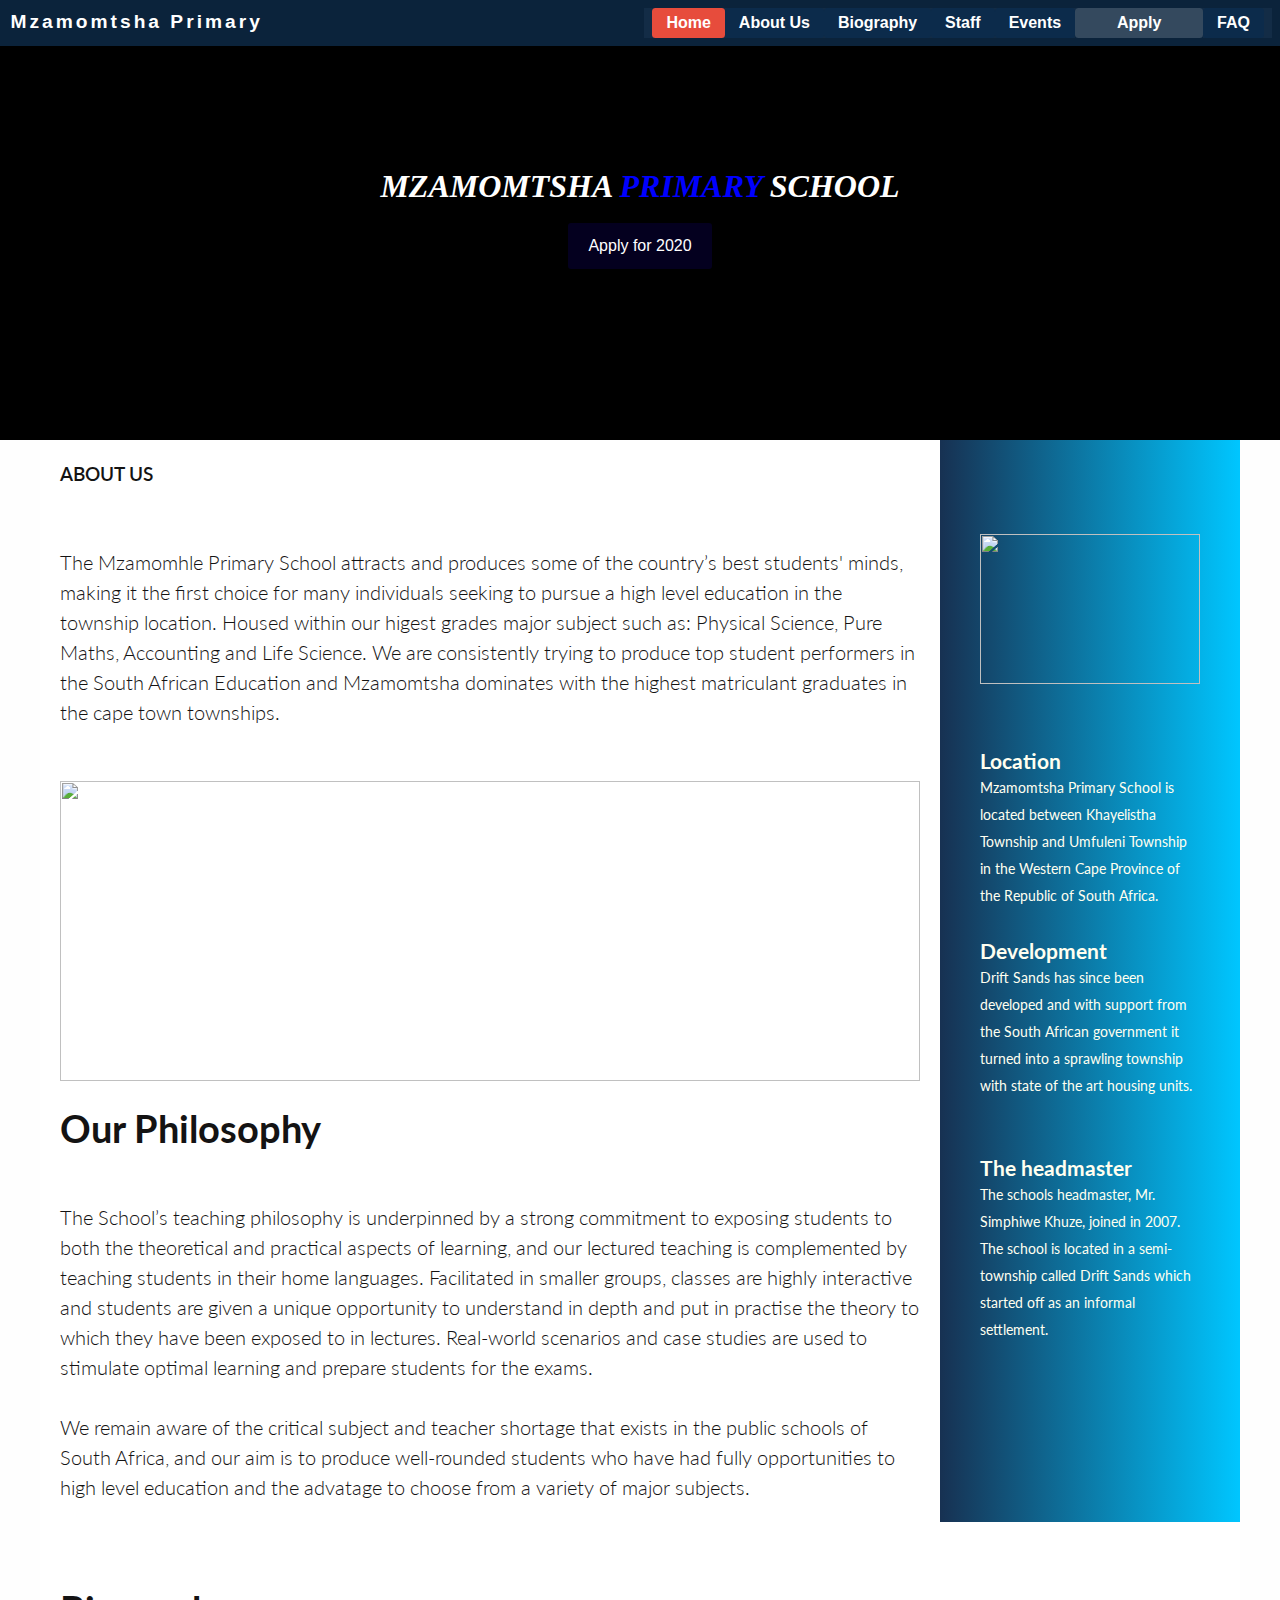
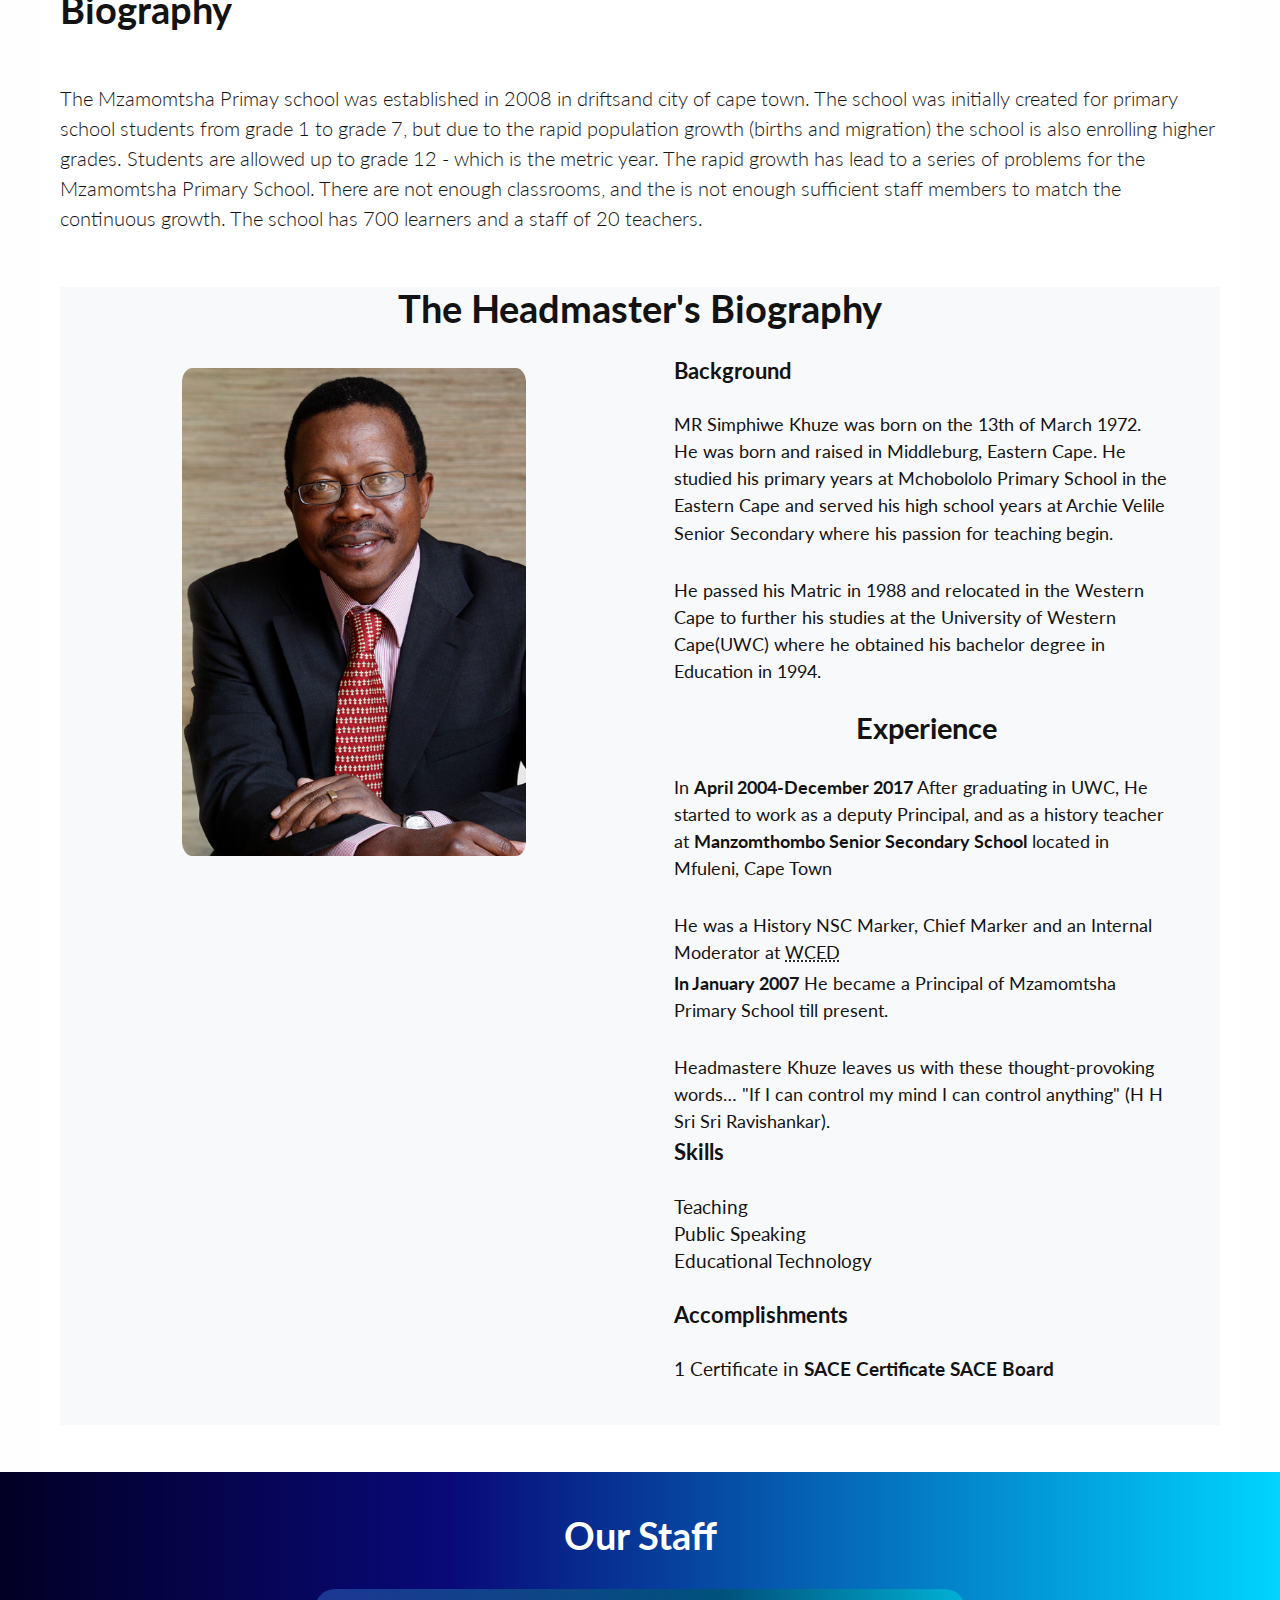
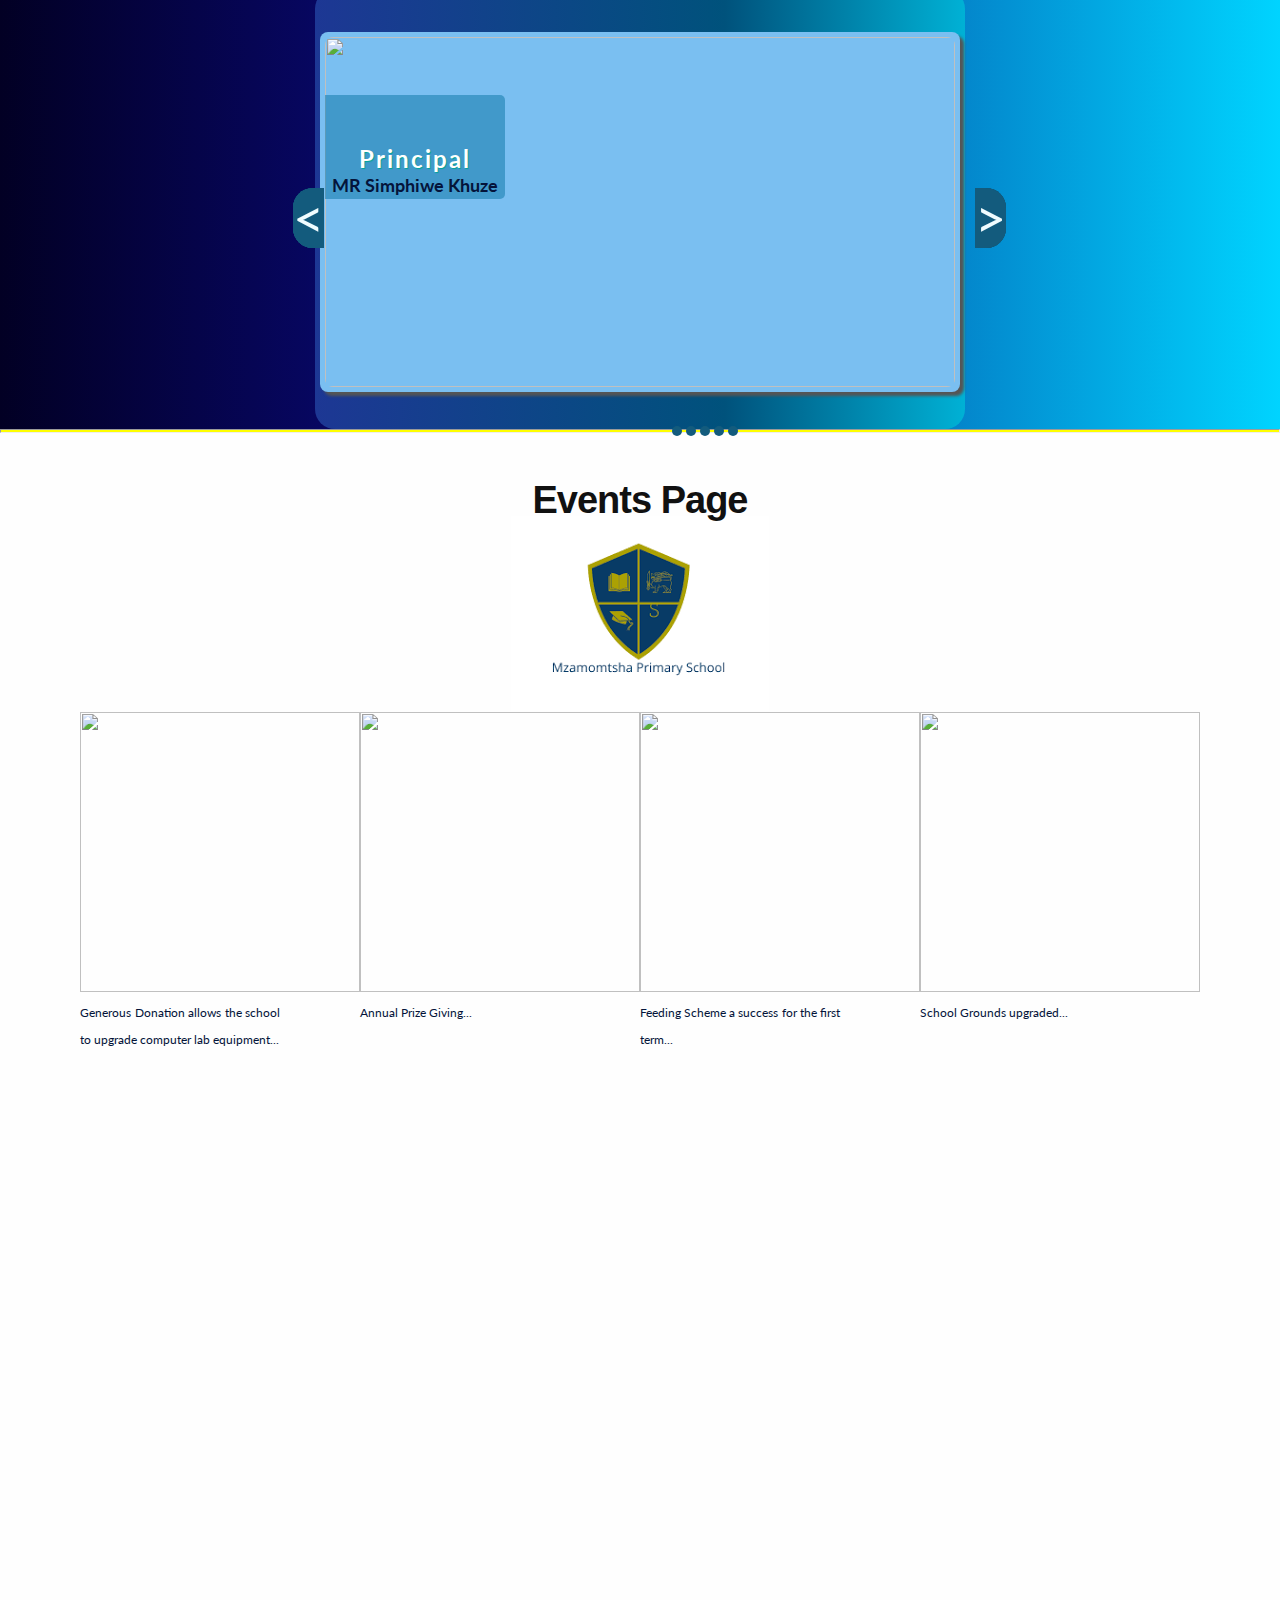
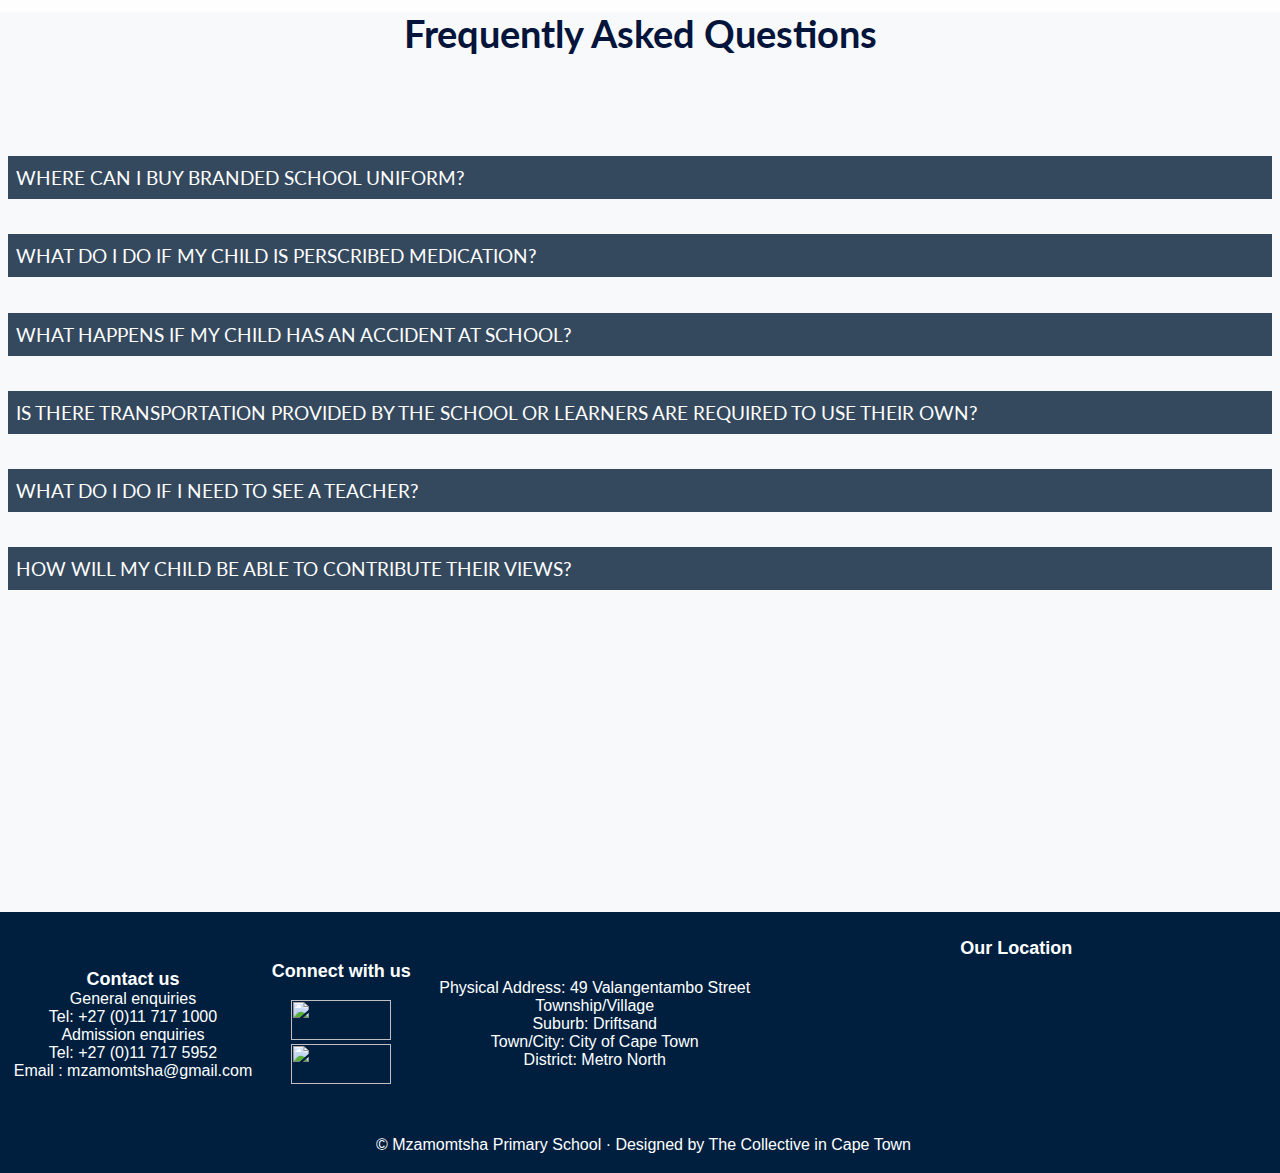
==== mzamomtsha/index.html @ f20117ab "Update.html" ====
<!DOCTYPE html>
<html lang="en">
	<head>
		<meta charset="UTF-8">
		<meta name="viewport" content="width=device-width, initial-scale=1.0, shrink-to-fit=no">
		<link rel="stylesheet" href="content/css/style.css"> 
		<title>Mzamomtsha Primary School</title>
<style>
.q-section{
	padding: 8px;	
}
.q-section .question{
	color: #FFF;
	display: flex;
	flex-direction: column;
	padding: 4px;
	margin-bottom: 4px;
	background-color: #34495e;
}

.q-section .question:not(:last-child){
	margin-bottom: 8px;
}

.q-section .question-text {
	margin: 0;
	padding: 4px;  
}

.q-section .answer{
	color: #001f3f;
	background-color: #f1f1f1;
	padding: 6px;
	display: none;
	border-radius: 3.5px;
}

.q-section .answer p{
	margin: 0;
}

.q-section .answer ul{
	margin: 6px 0;
}


</style>
	</head>
	<body>
		<header class="navbar">
			<div class="menu-toggler">
				<div class="bar"></div>
				<div class="bar"></div>
				<div class="bar"></div>
			</div>
			<a href="#" class="header-brand">Mzamomtsha Primary</a>
			
			<div class="flex-menu">
				<a class="flex-menu-item active" href="#main-banner">Home</a>
				<a class="flex-menu-item" href="#history-section">About Us</a>	
				<a class="flex-menu-item" href="#biography-section">Biography</a>
				<a class="flex-menu-item" href="#staff-section">Staff</a>				
				<a class="flex-menu-item" href="#gallery-section">Events</a>
				<div class="flex-menu-dropdown">
					<a class="dropdown-menu-link" href="#">Apply</a>
					<div class="dropdown-menu">
						<a class="dropdown-menu-item" href="#">Learners</a>
						<a class="dropdown-menu-item" href="#">Vacancies</a>
					</div>
				</div>
				<a class="flex-menu-item" href="#faq">FAQ</a>
			</div>
		</header>
		
		
		<main role="main">
			<div class="main-banner section-marker" id="main-banner">
				<div class="content">
					<div class="wr">
						<h1><font face="verdana" color="white" ><i>MZAMOMTSHA <font color="blue">PRIMARY </font> <font color="white">SCHOOL</font> </i></font></h1>
						<br><a href="#" class="btn">Apply for 2020</a>
					</div>		
				</div>		
			</div>

			<div class="flexContainer flexColumn fullHeight whiteBackground fbody section-marker" id="history-section">
				<div class="flex-container wrapper">
					<!-- Content -->
					<section class="content">
						<strong>ABOUT US</strong>
						<h6 class="lead"> The Mzamomhle Primary School attracts and produces some of the country’s best students' minds, making it the first choice for many individuals seeking to pursue a high level education in the township location.
							Housed within our higest grades major subject such as: Physical Science, Pure Maths, Accounting and Life Science. We are consistently trying to produce top student performers in the South African Education and Mzamomtsha dominates with the highest matriculant graduates in the cape town townships.
						</h6>
						</h6>
						<br>
						<br>
							<img src="content/images/school.jpg" width="100%" height="300">
							<br>
							<br>
							<h1 class="name">Our Philosophy
							<h6 class="lead">
							
								The School’s teaching philosophy is underpinned by a strong commitment to exposing students to both the theoretical and practical aspects of learning, and our lectured teaching is complemented by teaching students in their home languages. Facilitated in smaller groups, classes are highly interactive and students are given a unique opportunity to understand in depth and put in practise the theory to which they have been exposed to in lectures. Real-world scenarios and case studies are used to stimulate optimal learning and prepare students for the exams.
								<br><br>We remain aware of the critical subject and teacher shortage that exists in the public schools of South Africa, and our aim is to produce well-rounded students who have had fully opportunities to high level education and the advatage to choose from a variety of major subjects. 

								</h6>
					
					</section>
						
					<!-- Sidebar -->
					<aside class="sidebar">
						<br>
						   <br>
						   <section class="c-posts">
							<article class="c-posts__item">
								<img src="content/images/download - Copy.png" width="100%" height="150"><br><br><br>
							  <h2>Location</h2>
							  <p>Mzamomtsha Primary School is located between Khayelistha Township and Umfuleni Township in the Western Cape Province of the Republic of South Africa.</p>
							</article>
							<br>
							<article class="c-posts__item">
							  <h2>Development</h2>
							  <p>Drift Sands has since been developed and with support from the South African government it turned into a sprawling township with state of the art housing units.</p>
							</article>
							<br>
							<br>
							<article class="c-posts__item">
								<h2>The headmaster</h2>
								<p>The schools headmaster, Mr. Simphiwe Khuze, joined in 2007. The school is located in a semi-township called Drift Sands which started off as an informal settlement.</p>
							</article>
							 
					</aside>
				</div>
			</div>
			
			<div class="flexContainer flexColumn fullHeight whiteBackground fbody section-marker" id="biography-section">
				<div class="flex-container wrapper">
					<!-- Content -->
					<section class="content">
						<style background-color lightgrey;></style>
						<br>
						<br>
						<h1 class="name">Biography</h1>
						
						<h6 class="lead"> The Mzamomtsha Primay school was established in 2008 in driftsand city of cape town.
							The school was initially created for primary school students from grade 1 to grade 7, but due to the rapid population growth (births and migration) the school is also enrolling higher grades. 
							Students are allowed up to grade 12 - which is the metric year.  
							The rapid growth has lead to a series of problems for the Mzamomtsha Primary School. There are not enough classrooms,
							 and the is not enough sufficient staff members to match the continuous growth. The school has 700 learners and a staff of 20 teachers.</h6>
						</h6>
						<br>
						<br>
						<container11>
							<section class="headmaster-section">
									<h1>The Headmaster's Biography</h1>				
								<div class="img-container">
									<img src="content/images/headmaster.png">
								</div>
								<div class="content-container">
									<h3>Background</h3>
									<br>
									<p>MR Simphiwe Khuze was born on the 13th of March 1972. <br>He was born and raised in Middleburg, Eastern Cape. He studied his primary years at Mchobololo Primary School in the Eastern Cape and served his high school years at Archie Velile Senior Secondary where his passion for teaching begin.</p>	<br>				
									<p>He passed his Matric in 1988 and relocated in the Western Cape to further his studies at the University of Western Cape(UWC) where he obtained his bachelor degree in Education in 1994.</p>				
									<br>
									<h2>Experience</h2>
									<br>
									<p>In <b>April 2004-December 2017</b> After graduating in UWC, He started to work as a deputy Principal, and as a history teacher at <b>Manzomthombo Senior Secondary School</b> located in Mfuleni, Cape Town</p></li>
									
									<br>	
									<p>He was a History NSC Marker,  Chief  Marker and an Internal Moderator at <abbr title="Western Cape Education Department">WCED</abbr></p>
									<p><b>In January 2007</b> He became a Principal of Mzamomtsha Primary School till present.</p>
								<br>
									<p>Headmastere Khuze leaves us with these thought-provoking words… "If I can control my mind I can control anything" (H H Sri Sri Ravishankar).</p>
									<h3>Skills</h3>
									<ul>
										<br>
										<li>Teaching</li>	
										<li>Public Speaking</li>
										<li>Educational Technology</li>
									</ul>
									<br>
									<h3>Accomplishments</h3>
									<br>
									<ul>
										<li>1 Certificate in <b>SACE Certificate SACE Board</b></li>					
									</ul>					
								</div>
							</section>
							</container11>
	<br>
	</div>
					</section>
					<div class="gradient">
				
						<div class="staff-section flex-container fbody section-marker" id="staff-section"  >
									
						<h1 class="name">Our Staff</h1>
										
						<div id="container">
						  
						  <div id="main">
							<div id="frame">
							  <input type="radio" checked="checked" name="slideshow" id="slider01" />
							  <input type="radio" checked="checked" name="slideshow" id="slider02" />
							  <input type="radio" checked="checked" name="slideshow" id="slider03" />
							  <input type="radio" checked="checked" name="slideshow" id="slider04" />
							  <input type="radio" checked="checked" name="slideshow" id="slider05" />
							  <input type="radio" checked="checked" name="slideshow" id="slider06" />
							  
								<div id="larrow">
								<label for="slider01" class="l1"><</label>
								<label for="slider02" class="l2"><</label>
								<label for="slider03" class="l3"><</label>
								<label for="slider04" class="l4"><</label>
								<label for="slider05" class="l5"><</label>
								</div>
								<div id="rarrow">
								<label for="slider01" class="l6">></label>
								<label for="slider02" class="l7">></label>
								<label for="slider03" class="l8">></label>
								<label for="slider04" class="l9">></label>
								<label for="slider05" class="l10">></label>
								</div>
							  <div id="inner">
								<ul>
								
								  <li class="animation01">
									<img src="content/images/pri.jpg" width="630" height="350"/>
									<div class="tooltip">
									<h1> Principal</h1>
									  <h3>MR Simphiwe Khuze</h3>
									</div>
								  </li>
								  
								  <li class="animation02">
									<img src="content/images/deputy1.jpg" width="630" height="350"/>
									<div class="tooltip">
									  <h1>Deputy Principal</h1>
									  <h3>MRS Thandiwe Lamani</h3>
									</div>
								  </li>
								  
								  <li class="animation03">
									<img src="content/images/hod.jpg" width="630" height="350"/>
									<div class="tooltip">
									  <h1>Head Of Department ( HOD )</h1>
									  <h3>MR Justice Mthimkhulu</h3>
									</div>
								  </li>
								  
								  <li class="animation04">
									<img src="content/images/staff.jpg" width="630" height="350"/>
									<div class="tooltip">
									  <h1>TEACHERS</h1>
									  <p><i> <a href="teacher.html" class="next round">View More</a></i></b></p>
									</div>
								  </li>
								  
								  <li class="animation05">
									<img src="content/images/reception.webp" width="630" height="350"/>
									<div class="tooltip">
									  <h1>Receptionist</h1>
									  <h3> Ms Thando Mandlendoda</h3>
									</div>
								  </li>
								  
								  
								</ul>
							  </div>    
							  
							  <div id="lbutton">
							  <label for="slider01" class="lb1"></label>
							  <label for="slider02" class="lb2"></label>
							  <label for="slider03" class="lb3"></label>
							  <label for="slider04" class="lb4"></label>
							  <label for="slider05" class="lb5"></label>
							  <label for="slider06" class="label6"></label>
							  </div>
							  
							</div>  
						  </div>
						</div>
						</div>
						</div>
									<hr>
			<br>
			<br>
			<div class="gallery-container section-marker" id="gallery-section">
				<h1 id="shadow-text"> Events Page</h1>
				<div id="logo-id"></div>
				<div class="gallery">
                    <figure class="event-image">
					   <img src="content/images/school1.jpg">
                        <figcaption>Generous Donation allows the school to upgrade computer lab equipment...</figcaption>
                    </figure>
                    
                    <figure class="event-image">
					   <img  src="content/images/school.jpg">
                        <figcaption>Annual Prize Giving...</figcaption>
                     </figure>
                    
                    <figure class="event-image">
					   <img src="content/images/grounds.jpg">  
                        <figcaption>Feeding Scheme a success for the first term...</figcaption>
                    </figure>
                    
                    <figure class="event-image">
					   <img src="content/images/grounds2.jpg">
                        <figcaption>School Grounds upgraded...</figcaption>
                    </figure>
                        
					 
				</div>
			</div>
				
		<div class="q-section section-marker" id="faq">
			<h1>Frequently Asked Questions</h1>
			<br>
			<br>
			<br>
			<br>
			<div class="question">
				<p class="question-text">WHERE CAN I BUY BRANDED SCHOOL UNIFORM?</p>
				<div class="answer">
					<p>You can buy school uniform from the school. Please visit the school for information on uniform and prices.</p>
				</div>
			</div>
			<br>
			
			
			<div class="question">
				<p class="question-text">WHAT DO I DO IF MY CHILD IS PERSCRIBED MEDICATION?</p>
				<div class="answer">
					<p>If your child is perscribed medication and needs to have it at school,you must complete a form at the school office.</p>
					<p>All medication held on school premises is kept locked and secure.</p>
				</div>
			</div>
			<br>
			<div class="question">
				<p class="question-text">WHAT HAPPENS IF MY CHILD HAS AN ACCIDENT AT SCHOOL?</p>
				<div class="answer">
					<p>All Teaching Assistants are first aid trained and can offer reassurance and first aid to pupils who are injured.</p>
					<p>If injury is significant we would inform parents and appropriate first aid would be given and of course any serious injuries occurance would resort to immediate medical service  involvement.</p>
				</div>
			</div>
			<br>
				<div class="question">
					<p class="question-text">IS THERE TRANSPORTATION PROVIDED BY THE SCHOOL OR LEARNERS ARE REQUIRED TO USE THEIR OWN?</p>
					<div class="answer">
						<p>Sorry,the school does not provide  transportation as yet but we are working towards buying a bus or taxis for learners in far distances.</p>
					</div>
				</div>
			<br>
				<div class="question">
					<p class="question-text">WHAT DO I DO IF I NEED TO SEE A TEACHER?</p>
					<div class="answer">
						<p>Staff can be contacted via phone calls,e-mails or smses. Credentials will be provided according to your child's classes.</p>
						<p>An appointment can be made via  the school office.</p>
					</div>
				</div>
			<br>
				<div class="question">
					<p class="question-text">HOW WILL MY CHILD BE ABLE TO CONTRIBUTE THEIR VIEWS?</p>
					<div class="answer">
						<p>We have a number of ways that children's views can be heard and listened to, including:</p>
						<ul>
							<li>School Counsil</li>
							<li>Pupil Voice Interview</li>
							<li>Class Counsil Meeting etc.</li>
						</ul>
						<p>Conform to the school for more information.</p>
					</div>
				</div>
			</section>
		</main>
		<footer class="footer">
			<div class="footer-item">
				<h3 class="footer-item-heading">Contact us</h3>
							General enquiries<br>
							Tel: +27 (0)11 717 1000<br>
							Admission enquiries<br>
							Tel: +27 (0)11 717 5952<br>
							Email : mzamomtsha@gmail.com</br>			
			</div>
			<div class="footer-item">
				<h3 class="footer-item-heading">Connect with us</h3>
				<br>
				<a class="footer-link" href="https://www.facebook.com/pages/Mzamomtsha-Primary-School/172620986728780">
					<img border="0" src="content/images/145802.svg " width="100" height="40">
				</a>
		
				<a class="footer-link" href="https://twitter.com/Twitter">
					<img border="0" src="content/images/145812.svg " width="100" height="40">
				</a>
			</div>
			<h3 class="footer-item-heading"></h3>
							Physical Address: 49 Valangentambo Street<br>
							Township/Village<br>
							Suburb: Driftsand<br>
							Town/City: City of Cape Town<br>
							District: Metro North</br>
			<div class="footer-item">
				<br>
				<h3 class="footer-item-heading">Our Location</h3>
				<iframe src="https://www.google.com/maps/embed?pb=!1m18!1m12!1m3!1d3307.57901566261!2d18.6490213153675!3d-34.00334553348609!2m3!1f0!2f0!3f0!3m2!1i1024!2i768!4f13.1!3m3!1m2!1s0x1dcc4f10cee25b65%3A0x67a6a93df747dbac!2sMzamomtsha%20Primary!5e0!3m2!1sen!2sza!4v1589250242365!5m2!1sen!2sza" 
				width="500" height="170" frameborder="0" style="border:0;" allowfullscreen="" aria-hidden="false" tabindex="0"></iframe>
						
			</div>
			<div class="footer-item">
				<p>&copy; Mzamomtsha Primary School &middot; Designed by The Collective in Cape Town</p>
			</div>
		</footer>
		<script type="text/javascript" src="content/js/main.js"></script>

<script>
var coll = document.getElementsByClassName("question-text");
var i;

for (i = 0; i < coll.length; i++) {
  coll[i].addEventListener("click", function() {
    //this.classList.toggle("active");
    var answer = this.nextElementSibling;
    if (answer.style.display === "block") {
      answer.style.display = "none";
    } else {
      answer.style.display = "block";
    }
  });
}
</script>
	</body>
</html>
---- mzamomtsha/content/css/style.css ----
@import url('https://fonts.googleapis.com/css?family=Lato:300,400,700');
html{ font-size: 16px; }
*,:after,:before{
    -webkit-box-sizing: border-box;
    -moz-box-sizing: border-box;
    box-sizing: border-box;
}

body{
	font-family: sans-serif;
	margin: 0;
}

a{
	text-decoration: none;
	color: #FFF;
}

a:hover{
	text-decoration: underline;
}

header.navbar{
	position: fixed;
	top: 0;
	left: 0;
	width: 100%;
	display: flex;
	flex-direction: column;
	align-items: center;
	padding: 8px 0;
	background-color: #0b233b;
	z-index: 99;
}

header.navbar > *:not(:last-child){
	margin-bottom: 8px;
}

main{
	margin-top: 90px;
}

.menu-toggler{
	display: flex;
	flex-direction: column;
	justify-content: space-around;
	width: 32px;
	height: 32px;
	cursor: pointer;
}

.menu-toggler > .bar{
	width: 100%;
	height: 5px;
	background-color: #001f3f;
}
.menu-toggler-close > .bar{
	display: none;
}

.menu-toggler-close:before,
.menu-toggler-close:after{
	content: "";
	position: absolute;
	width: 32px;
	height: 5px;
	background-color: #001f3f;	
}

.menu-toggler-close:before{
	transform: rotate(45deg);
}
.menu-toggler-close:after{
	transform: rotate(-45deg);	
}

.header-brand{
	font-weight: 700;
	font-size: 1.2rem;
	letter-spacing: 3px;
	padding: 2.5px;
	display: inline-block;	
}

.flex-menu{
	padding: 0 8px;
	position: relative;
	display: none;
	flex-direction: column;
	align-items: center;
	background-color: #132c46;
	width: 100%;
}

.flex-menu.shown{
	display: flex;
}

.flex-menu.hidden{
	display: none;
}

.flex-menu > *:not(:last-child){
	margin-bottom: 4px;
}

.flex-menu-item{
	width: 100%;
	text-align: center;
	padding: 6px 14px;
	font-weight: 700;
	text-wrap: wrap;
	word-break: break-word;
	background-color: #0c2b4b;
	border-radius: 3.5px;
}

.flex-menu-dropdown{
	width: 100%;
	border-radius: 3.5px;
	background-color: #09243f;
}

.dropdown-menu-link{
	width: 100%;
	text-align: center;
	text-wrap: wrap;
	word-break: break-word;
	padding: 6px 14px;
	display: block;
	font-weight: 700;
	border-radius: 3.5px;
	background-color: #34495e;
	
}

.dropdown-menu{
	width: 100%;
	display: none;
	padding: 4px;
	flex-direction: column;
	background-color: #001f3f;
	border-radius: 0 0 3.5px 3.5px;
	z-index: 100;
}

.dropdown-menu-item{
	width: 100%;
	text-align: center;
	text-wrap: wrap;
	word-break: break-word;
	padding: 6px 14px;
	border-radius: 3.5px;
}

.flex-menu-item.active{
	background-color: #e74c3c;
}

.dropdown-menu-link.active{
	background-color: #e74c3c;
}

.dropdown-menu-item.active{
	background-color: #e74c3c;
}

.dropdown-menu-link-active{
	background-color: #001f3f;
}

.dropdown-menu-item-active .dropdown-menu-link{
	background-color: #001f3f;
}
/*Vuiswa*/

.main-banner{
	position: relative;
	width: full;
	height: 400px;
	background-image: url(../images/hall-600x380.jpg);
	background-repeat: no-repeat;
	background-size: 100% auto;
	background-position: center center;
	background-color: black;
	overflow: hidden;
    
	
	
	
}

.main-banner:after{
	content: "";
	display: block;
	padding-bottom: 60%;
}

.main-banner .content{
	position: absolute;
	width: 100%;
	height: 100%;
}

.main-banner .content > .wr{
	position: relative;
	width: 100%;
	height: 100%;
	display: flex;
	flex-direction: column;
	align-items: center;
	text-align: center;
}

.main-banner .btn {
	background:#04001f ;
	border: 0;
	border-radius: 3px;
	color: #ffffff;
	font-size: inherit;
	font-weight: 500;
	padding: 14px 20px;
	position: relative;
	transition: transform 0.1s ease-in;
}

.main-banner .btn:hover {
	transform: translateY(-5px);
}

@media only screen and (min-width: 768px){
	header.navbar{
		position: fixed;
		z-index: 99;
		flex-direction: row;
		align-items: start;
		justify-content: space-between;
		padding: 8px;
	}
	
	header.navbar > *:not(:last-child){
		margin-bottom: 0;
	}
	
	main{
		margin-top: 40px;
	}
	
	.menu-toggler{
		display: none;
	}
	
	.flex-menu{
		display: flex !important;
		flex-direction: row;
		width: auto;
	}
	
	.flex-menu a:hover{
		background-color: #e74c3c;
	}
	
	.flex-menu > *:not(:last-child){
		margin-bottom: 0;
	}
	
	.flex-menu-item{
		width: auto;
	}
	
	.flex-menu-dropdown{
		width: 128px;
		border-radius: 3.5px 3.5px 0 0;
	}
	.dropdown-menu-link{
		width: 100%;
	}
	.dropdown-menu{
		width: 128px;
		position: absolute;
	}
	.dropdown-menu-item{
		width: 100%;
		display: inline-block;
	}
	
	.main-banner .content > .wr{
		padding-top: 128px;
		align-items: center;
	}	
	
}

/* Zama */
.wrapper{
	margin:auto;
	max-width:75rem;
}
aside,
section{
	display:block;
	margin:0;
	padding:1.25rem;
	border:0px solid #000;
	color:rgb(20, 19, 19);
}

main{ background:white }

@media screen and (min-width:640px){
	.flex-container{display:flex}
}
.flexContainer .content{
	flex:1;
	background:white;
}
.sidebar{
	flex:0 1 300px;
	background:-webkit-linear-gradient(left, #173152, #00c6ff);
}
.footer,.sidebar{border:0px solid #000}
.footer{background:white}



.fbody {
	margin: 0;
	line-height: 1.428em;
	font-family: lato, ubuntu,-apple-system,BlinkMacSystemFont,Segoe UI,Roboto,Oxygen,Ubuntu,Cantarell,Open Sans,Helvetica Neue,sans-serif;
	text-rendering : optimizeLegibility;
	-webkit-font-smoothing : antialiased;
	font-size: 19px;
	background-color: #FEFEFE;
	color: #04143A;

}



/* *********************************
 *    Generic FlexBox Styling      *
 **********************************/
.flexContainer {
    display: flex;
}
.flexItem {
    flex: 1;
}
.flexStart {
    justify-content: flex-start;
}
.flexCenter {
    justify-content: center;
}
.flexEnd {
    justify-content: flex-end;
}
.flexWrap {
    flex-wrap: wrap;
}
.itemCenter {
    align-items: center;
}
.flexColumn {
    flex-direction: column;
}
.flexSpaceBetween {
    justify-content: space-between;
}
.flexSpaceAround {
    justify-content: space-around;
}


/* *********************************
 *    Navigation                   *
 **********************************/
.nav {
    list-style: none;
  background-color: #009bff;
  background: -webkit-linear-gradient(left, #00c6ff,#173152);
  position: fixed;
  top: -20;
  width: 90%;
  font-family: -apple-system, BlinkMacSystemFont, 'Segoe UI', Roboto, Oxygen, Ubuntu, Cantarell, 'Open Sans', 'Helvetica Neue', sans-serif;
}
.nav a {
    
    float: left;
    font-size: 16px;
    color: white;
    text-align: center;
    padding: 14px 16px;
    text-decoration: none;
}

/* *********************************
 *    Responsive Website           *
 **********************************/
 .main{
    order: 2;
    padding: 20px;
    border-left: 1px solid #777777;
    border-right: 1px solid #777777;
}
.email {
    display: block;
    font-size: 24px;
    font-weight: 300;
    color: #81899C;
    margin-top: 10px;
}
.sidebarLeft{
    order: 1;
}
.sidebarRight{
    order: 3;
}
strong {
    font-weight: 600;
}
.lead {
    margin-top: 15px;
    font-size: 20px;
    line-height: 28px;
}
.lead {
    font-size: 20px;
    font-weight: 300;
    margin-top: 60px;
    line-height: 30px;
}
footer{
    
    color:#ffffff;
    background: -webkit-linear-gradient(left, #00c6ff, #071c36);
    text-align: center;
     height:50;
     font-family: -apple-system, BlinkMacSystemFont, 'Segoe UI', Roboto, Oxygen, Ubuntu, Cantarell, 'Open Sans', 'Helvetica Neue', sans-serif;

  }
 article{
     color: ivory;
     font-size: 14px;
 }

.gallery-container{
    position: relative;
}

.gallery-container .gallery { 
    min-height: 100vh;
    display: flex;
    flex-wrap: wrap;
    align-items: flex-start;
    justify-content:center;

    

}



    
.gallery-container img{
	width:280px;
	height:280px;
}
    
.gallery-container h1{
	color: #111; font-family: 'Helvetica Neue', sans-serif; font-weight: bold; letter-spacing: -1px; text-align: center;
}
    
.gallery-container #logo-id{
	height:198px;
	width:fill;
	background-image: url([data-uri]);
	background-repeat:no-repeat;
	background-position: center;
}

.event-image{
     transition: all .2s ease-in-out; }


.event-image:hover{
    transform: scale(1.1);}
    
figcaption{
    text-align:justify;
    font-size:12px ;
    width: 200px;
    font-family: lato, ubuntu,-apple-system,BlinkMacSystemFont,Segoe UI,Roboto,Oxygen,Ubuntu,Cantarell,Open Sans,Helvetica Neue,sans-serif;
    
    
}

.q-section{
	display: flex;
	flex-direction: column;
	align-items: center;
	padding: 8px;
	background-color: #f8f9fa;
	min-height: 100vh;
}

.q-section .question{
	color: #FFF;
	display: flex;
	flex-direction: column;
	width: 100%;
	padding: 4px;
	margin-bottom: 4px;
	background-color: #34495e;
}

.q-section .question:not(:last-child){
	margin-bottom: 8px;
}

.q-section .question-text {
	margin: 0;
	padding: 4px;  
	cursor: pointer;
}

.q-section .answer{
	color: #001f3f;
	background-color: #f1f1f1;
	padding: 6px;
	display: none;
	border-radius: 3.5px;
}

.q-section .answer p{
	margin: 0;
}

.q-section .answer ul{
	margin: 6px 0;
}


/* 
 * Footer
 */

.footer{
	position: relative;
	width: 100%;
	display: flex;
	flex-direction: column;
	align-items: center;
	background-color: #001f3f;
	padding: 4px;
	text-align: center;
	padding-bottom: 16px;
}
/*
 * Common css
 */
 @import url('https://fonts.googleapis.com/css?family=Lato:300,400,700');
 html{ font-size: 16px; }
 *,:after,:before{
	 -webkit-box-sizing: border-box;
	 -moz-box-sizing: border-box;
	 box-sizing: border-box;
 }
 
 .container11{
	 font-family: sans-serif;
	 margin: 0;
 }
 
 a{
	 text-decoration: none;
	 color: #FFF;
 }
 
 a:hover{
	 text-decoration: underline;
 }
 
 /*
  * Common css END
  */
  
 /*
  * Headmaster css
  */
 
 .headmaster-section{
	 display: flex;
	 flex-direction: column;
	 align-items: center;
	 padding: 8px;
	 background-color: #f8f9fa;
 }
 
 .headmaster-section > h1{}
 .headmaster-section > .img-container{
	 width: 100%;
	 display: flex;
	 flex-direction: column;
	 align-items: center;
 }
 .headmaster-section > .img-container > img{
	 width: 100%;
	 max-width: 35%;
	 border-radius: 3%;
 }
 .headmaster-section > .content-container{
	 display: flex;
	 flex-direction: column;
	 padding: 3%;
	 
 }
 .headmaster-section > .content-container > h2{
	 text-align: center;
	 margin-bottom: 4px;
 }
 .headmaster-section > .content-container > p{
	 font-size: 18px;
 }
 .headmaster-section > .content-container > ul{
	 list-style: none;
	 margin: 0;
	 padding: 0;
 }
 .headmaster-section > .content-container > ul > li{}
 
 @media screen and (min-width:640px){
	 .headmaster-section{
		 display: flex;
		 flex-direction: row;
		 flex-wrap: wrap;
		 align-items: flex-start;
		 padding: 8px;
	 }
 
	 .headmaster-section > h1{
		 flex: 0 0 100%;
		 text-align: center;
	 }
	 .headmaster-section > .img-container{
		 width: 50%;
		 display: flex;
		 flex-direction: row;
		 justify-content: center;
		 margin-top: 45px;
	 }
	 .headmaster-section > .img-container > img{
		 width: 100%;
		 max-width: 60%;
		 border-radius: 3%;
	 }
	 .headmaster-section > .content-container{
		 width: 50%;
		 display: flex;
		 flex-direction: column;
		 padding: 3%;
		 
	 }
	 .headmaster-section > .content-container > h2{
		 text-align: center;
		 margin-bottom: 4px;
	 }
	 .headmaster-section > .content-container > p{
		 font-size: 18px;
		 margin-bottom: 3px;
	 }
	 .headmaster-section > .content-container > ul{
		 list-style: none;
		 margin: 0;
		 padding: 0;
	 }
	 .headmaster-section > .content-container > ul > li{}	
 }
 
.footer .footer-item{
	display: flex;
	flex-direction: column;
	margin-top: 3.5px;
}

.footer .footer-item-heading{
	margin: 0;
	font-size: 18px;
	font-weight: 700;
}


.footer .footer-link{
	color: #ccc;
}

.footer .footer-link:hover{
	color: #fff !important;
}

.footer .footer-item p{
	text-align: center;
}

@media screen and (min-width:640px){
	/* 
	 * Footer for tablets and desktops
	 */

	.footer{
		position: relative;
		width: 100%;
		display: flex;
		flex-direction: row;
		flex-wrap: wrap;
		justify-content: space-around;
		align-items: center;
		padding: 4px;
		text-align: center;
		padding-bottom: 16px;
	}

	.footer .footer-item{
		display: flex;
		flex-direction: column;
		margin-top: 3.5px;
		margin: 3.5px 
	}

	.footer .footer-item-heading{
		margin: 0;
		font-size: 18px;
		font-weight: 700;
	}


	.footer .footer-link{
		color: #ccc;
	}

	.footer .footer-link:hover{
		color: #fff !important;
	}

	.footer .footer-item p{
		text-align: center;
	}
	
	.footer .footer-item:last-child{
		flex: 0 0 100%;
	}
}
.school-name{
	 
	text-align: center;
	padding: 70px 0;
	position: relative;
	top:250px;
}

.staff-section{
   background: linear-gradient(90deg, rgba(2,0,36,1) 0%, rgba(9,9,121,1) 35%, rgba(0,212,255,1) 100%);

}

*
 { margin:0px;
 padding:0px;
 }
 
 .staff-section ol,
 .staff-section ul,
 .staff-section li
 { list-style:none; 
 display:inline;
 }
 

 

 
 #frame
 {  -webkit-transform:rotate(0deg);
 width:640px;
 height:360px; 
 padding:5px;
 margin:0 auto; 
 background:rgba(122,191,241,1);
 border-radius:8px; 
 box-shadow:4px 4px 3px #555; 
 z-index:5;
 }
 
 #inner
 { width:760px; 
 height:360px; 
 overflow:hidden;
 }
 
 #inner ul{ 
 position:relative;
 }
 
 #inner li
 { position:absolute; 
 left:0px;  
 opacity:0;
 }
 
 #inner img  { 
 border-radius:8px;
 }
 
 .tooltip{
	 width:180px; 
 padding:15px inherit;
 background:rgba(26,128,176,0.6); 
 border-top-right-radius:5px; 
 border-bottom-right-radius:5px;
 text-align:center;
 position:absolute; 
 margin-top:-300px; 
 }
 
 .tooltip h1
 { font-size:1.6em; 
 color:#fff; 
 letter-spacing:2px;
 text-shadow:1px 1px 1px #00a497;
 }

 #inner li.animation01,
 #slider01:checked ~ #inner li.animation01,
 #slider02:checked ~ #inner li.animation02,
 #slider03:checked ~ #inner li.animation03,
 #slider04:checked ~ #inner li.animation04,
 #slider05:checked ~ #inner li.animation05

 { -webkit-animation:img01 20s linear infinite;}
 
 #inner li.animation02,
 #slider05:checked ~ #inner li.animation01,
 #slider01:checked ~ #inner li.animation02,
 #slider02:checked ~ #inner li.animation03,
 #slider03:checked ~ #inner li.animation04,
 #slider04:checked ~ #inner li.animation05

 { -webkit-animation:img02 20s linear infinite; }
 
 #inner li.animation03,
 #slider04:checked ~ #inner li.animation01,
 #slider05:checked ~ #inner li.animation02,
 #slider01:checked ~ #inner li.animation03,
 #slider02:checked ~ #inner li.animation04,
 #slider03:checked ~ #inner li.animation05
 { -webkit-animation:img03 20s linear infinite; }
 
 #inner li.animation04,
 #slider03:checked ~ #inner li.animation01,
 #slider04:checked ~ #inner li.animation02,
 #slider05:checked ~ #inner li.animation03,
 #slider01:checked ~ #inner li.animation04,
 #slider02:checked ~ #inner li.animation05
 { -webkit-animation:img04 20s linear infinite;}
 
 #inner li.animation05,
 #slider02:checked ~ #inner li.animation01,
 #slider03:checked ~ #inner li.animation02,
 #slider04:checked ~ #inner li.animation03,
 #slider05:checked ~ #inner li.animation04,
 #slider01:checked ~ #inner li.animation05
 { -webkit-animation:img05 20s linear infinite;}
  
 @-webkit-keyframes img01  {
   0% { left:0px; }
   18% { left:0px; opacity:1; z-index:0; }
   20% { left:760px; opacity:0; z-index:0;}
   21% { left:-760px; opacity:0; z-index:-1;}
   96% { left:-760px; opacity:0; z-index:0;}
   98% { left:-760px; opacity:0; }
   100% { left:0px; opacity:1; }
   }
  
 @-webkit-keyframes img02 {
   0% { left:-760px; opacity:0; }
   18% { left:-760px; opacity:0; z-index:0; }
   20% { left:0px; opacity:1; z-index:0; }
   38% { left:0px; opacity:1; z-index:0;}
   40% { left:760px; opacity:0; z-index:0;}
   41% { left:-760px; opacity:0; z-index:-1; }
   100% { left:0px; opacity:0; z-index:0;}
   }
   
 @-webkit-keyframes img03  {
   0% { left:-760px; opacity:0; z-index:0 }
   38% { left:-760px; opacity:0; z-index:0}
   40% { left:0px; opacity:1; z-index:0;}
   58% { left:0px; opacity:1; }
   60% { left:760px; opacity:0; z-index:0;}
   61% { left:-760px; opacity:0; z-index:-1; }
   100% { left:0px; opacity:0; }
   }
   
 @-webkit-keyframes img04  {
   0% { left:-760px; opacity:0; z-index:0}
   58% {  left:-760px; opacity:0; z-index:0;}
   60% { left:0px; opacity:1; z-index:0}
   78% {  left:0px; opacity:1; z-index:0;}
   80% { left:760px; opacity:0; z-index:0;}
   81% { left:-760px; opacity:0; z-index:-1; }
   100% {  left:-760px; opacity:0; }
   }
   
 @-webkit-keyframes img05  {
   0% { left:-760px; }
   78% { left:-760px; opacity:0; z-index:0; }
   80% { left:0px; opacity:1; z-index:0}
   98% { left:0; opacity:1; z-index:0;}
   100% { left:760px; opacity:0; }
   }
   

 input
 { position:absolute;
 opacity:0;
 } 

 
 #lbutton
  { width:760px;
  height:20px; 
  text-align:center; 
  margin-top:20px;
  }
  
 #lbutton label
  { width:10px; 
  height:10px; 
  display:inline-table; 
  border-radius:5px; 
  background:rgb(19,91,125);
  }
 
 #lbutton label.label6
  { display:none; }
 
 #lbutton label.lb1,
 #slider01:checked ~ #lbutton label:nth-child(1),
 #slider02:checked ~ #lbutton label:nth-child(2),
 #slider03:checked ~ #lbutton label:nth-child(3),
 #slider04:checked ~ #lbutton label:nth-child(4),
 #slider05:checked ~ #lbutton label:nth-child(5)
 { -webkit-animation:label01 20s linear infinite; }
   
 #lbutton label.lb2,
 #slider05:checked ~ #lbutton label:nth-child(1),
 #slider01:checked ~ #lbutton label:nth-child(2),
 #slider02:checked ~ #lbutton label:nth-child(3),
 #slider03:checked ~ #lbutton label:nth-child(4),
 #slider04:checked ~ #lbutton label:nth-child(5)
 { -webkit-animation:label02 20s linear infinite; }
   
 #lbutton label.lb3,
 #slider04:checked ~ #lbutton label:nth-child(1),
 #slider05:checked ~ #lbutton label:nth-child(2),
 #slider01:checked ~ #lbutton label:nth-child(3),
 #slider02:checked ~ #lbutton label:nth-child(4),
 #slider03:checked ~ #lbutton label:nth-child(5)
 { -webkit-animation:label03 20s linear infinite; }
   
 #lbutton label.lb4,
 #slider03:checked ~ #lbutton label:nth-child(1),
 #slider04:checked ~ #lbutton label:nth-child(2),
 #slider05:checked ~ #lbutton label:nth-child(3),
 #slider01:checked ~ #lbutton label:nth-child(4),
 #slider02:checked ~ #lbutton label:nth-child(5)
 { -webkit-animation:label04 20s linear infinite; }
   
 #lbutton label.lb5,
 #slider02:checked ~ #lbutton label:nth-child(1),
 #slider03:checked ~ #lbutton label:nth-child(2),
 #slider04:checked ~ #lbutton label:nth-child(3),
 #slider05:checked ~ #lbutton label:nth-child(4),
 #slider01:checked ~ #lbutton label:nth-child(5)
 { -webkit-animation:label05 20s linear infinite; }
   
 @-webkit-keyframes label01 {
	0% { background:#fff; }
	20% { background:#fff; }
	21% { background:rgb(19,91,125);}
	100% { background:rgb(19,91,125);}
	}
	
 @-webkit-keyframes label02 {
	0% { background:rgb(19,91,125);}
	20% { background:rgb(19,91,125);}
	21% { background:#fff; }
	40% { background:#fff; }
	41% { background:rgb(19,91,125);}
	100% { background:rgb(19,91,125);}
	}
 @-webkit-keyframes label03 {
	0% { background:rgb(19,91,125);}
	40% { background:rgb(19,91,125);}
	41% { background:#fff; }
	60% { background:#fff; }
	61% { background:rgb(19,91,125);}
	100% { background:rgb(19,91,125);}
	}
 @-webkit-keyframes label04 {
	0% { background:rgb(19,91,125);}
	60% { background:rgb(19,91,125);}
	61% { background:#fff; }
	80% { background:#fff; }
	81% { background:rgb(19,91,125);}
	100% { background:rgb(19,91,125);}
	}
 @-webkit-keyframes label05 {
	0% { background:rgb(19,91,125);}
	80% { background:rgb(19,91,125);}
	81% { background:#fff; }
	100%{ background:#FFFFFE; }
	}
	
   
   
 #slider01:checked ~ #inner li.animation01,
 #slider02:checked ~ #inner li.animation02,
 #slider03:checked ~ #inner li.animation03,
 #slider04:checked ~ #inner li.animation04,
 #slider05:checked ~ #inner li.animation05,
 #slider06:checked ~ #inner li.animation01
 { opacity:1; z-index:1; left:0px;}


 #larrow label:hover,
 #rarrow label:hover
 { z-index:15;}
  


 #slider01:active ~ #inner li,
 #slider01:active ~ #larrow label,
 #slider01:active ~ #rarrow label,
 #slider01:active ~ #lbutton label,
 #slider02:active ~ #inner li,
 #slider02:active ~ #larrow label,
 #slider02:active ~ #rarrow label,
 #slider02:active ~ #lbutton label,
 #slider03:active ~ #inner li,
 #slider03:active ~ #larrow label,
 #slider03:active ~ #rarrow label,
 #slider03:active ~ #lbutton label,
 #slider04:active ~ #inner li,
 #slider04:active ~ #larrow label,
 #slider04:active ~ #rarrow label,
 #slider04:active ~ #lbutton label,
 #slider05:active ~ #inner li,
 #slider05:active ~ #larrow label,
 #slider05:active ~ #rarrow label,
 #slider05:active ~ #lbutton label
{ -webkit-animation-name:none; } 

   
 #slider01:active ~ #inner li,
 #slider02:active ~ #inner li,
 #slider03:active ~ #inner li,
 #slider04:active ~ #inner li,
 #slider05:active ~ #inner li
 { opacity:0;}
 #slider01:active ~ #inner li:nth-child(1),
 #slider02:active ~ #inner li:nth-child(2),
 #slider03:active ~ #inner li:nth-child(3),
 #slider04:active ~ #inner li:nth-child(4),
 #slider05:active ~ #inner li:nth-child(5)
 { left:0px; z-index:100; opacity:1;}
  
 
 
 #larrow label
 { position:absolute; 
 height:60px;
 z-index:5; 
 line-height:60px; 
 color:#f0fcff; 
 margin-top:151px; 
 margin-left:-32px;
 font-size:3.6em;
 background:rgb(19,91,125);
 border-top-left-radius:20px;
 border-bottom-left-radius:20px;
 }
 
 #rarrow label
 { position:absolute; 
 height:60px;
 line-height:60px; 
 z-index:5; 
 color:#f0fcff;
 margin-top:151px;
 margin-left:650px;
 font-size:3.6em; 
 background:rgb(19,91,125);
 border-top-right-radius:20px; 
 border-bottom-right-radius:20px;
 }
 
 label.l1,
 #slider01:checked ~ #larrow .l1,
 #slider02:checked ~ #larrow .l2,
 #slider03:checked ~ #larrow .l3,
 #slider04:checked ~ #larrow .l4,
 #slider05:checked ~ #larrow .l5
 { -webkit-animation:larrow01 20s linear infinite;}
	
 label.l2,
 #slider01:checked ~ #larrow .l2,
 #slider02:checked ~ #larrow .l3,
 #slider03:checked ~ #larrow .l4,
 #slider04:checked ~ #larrow .l5,
 #slider05:checked ~ #larrow .l1
 { -webkit-animation:larrow02 20s linear infinite;}
	
 label.l3,
 #slider01:checked ~ #larrow .l3,
 #slider02:checked ~ #larrow .l4,
 #slider03:checked ~ #larrow .l5,
 #slider04:checked ~ #larrow .l1,
 #slider05:checked ~ #larrow .l2
 { -webkit-animation:larrow03 20s linear infinite;}
	
 label.l4,
 #slider01:checked ~ #larrow .l4,
 #slider02:checked ~ #larrow .l5,
 #slider03:checked ~ #larrow .l1,
 #slider04:checked ~ #larrow .l2,
 #slider05:checked ~ #larrow .l3
 { -webkit-animation:larrow04 20s linear infinite;}
	
 label.l5,
 #slider01:checked ~ #larrow .l5,
 #slider02:checked ~ #larrow .l1,
 #slider03:checked ~ #larrow .l2,
 #slider04:checked ~ #larrow .l3,
 #slider05:checked ~ #larrow .l4
 { -webkit-animation:larrow05 20s linear infinite;}
	
 label.l6,
 #slider01:checked ~ #rarrow .l6,
 #slider02:checked ~ #rarrow .l7,
 #slider03:checked ~ #rarrow .l8,
 #slider04:checked ~ #rarrow .l9,
 #slider05:checked ~ #rarrow .l10
 { -webkit-animation:rarrow01 20s linear infinite;}
	
 label.l7,
 #slider01:checked ~ #rarrow .l7,
 #slider02:checked ~ #rarrow .l8,
 #slider03:checked ~ #rarrow .l9,
 #slider04:checked ~ #rarrow .l10,
 #slider05:checked ~ #rarrow .l6
 { -webkit-animation:rarrow02 20s linear infinite;}
	
 label.l8,
 #slider01:checked ~ #rarrow .l8,
 #slider02:checked ~ #rarrow .l9,
 #slider03:checked ~ #rarrow .l10,
 #slider04:checked ~ #rarrow .l6,
 #slider05:checked ~ #rarrow .l7
 { -webkit-animation:rarrow03 20s linear infinite;}
	
 label.l9,
 #slider01:checked ~ #rarrow .l9,
 #slider02:checked ~ #rarrow .l10,
 #slider03:checked ~ #rarrow .l6,
 #slider04:checked ~ #rarrow .l7,
 #slider05:checked ~ #rarrow .l8
  { -webkit-animation:rarrow04 20s linear infinite;}
	
 label.l10,
 #slider01:checked ~ #rarrow .l10,
 #slider02:checked ~ #rarrow .l6,
 #slider03:checked ~ #rarrow .l7,
 #slider04:checked ~ #rarrow .l8,
 #slider05:checked ~ #rarrow .l9
 { -webkit-animation:rarrow05 20s linear infinite;}
   
 @-webkit-keyframes larrow05 {
	0% { z-index:1; opacity:1;}
	20% { z-index:1; opacity:1; }
	21% { z-index:0; opacity:0;}
	100% { z-index:0; opacity:0;}
	}
	
 @-webkit-keyframes larrow01 {
	0% { z-index:0; opacity:0; }
	20% { z-index:0; opacity:1; }
	21% { z-index:1; opacity:1; }
	40% { z-index:1; opacity:1; }
	41% {z-index:0; opacity:0;}
	100% {z-index:0; opacity:0;}
	}
 @-webkit-keyframes larrow02 {
	0% { z-index:0; opacity:0;}
	40% {z-index:0; opacity:1;}
	41% {z-index:1; opacity:1; }
	60% { z-index:1; opacity:1; }
	61% { z-index:0; opacity:0;}
	100% { z-index:0; opacity:0; }
	}
 @-webkit-keyframes larrow03 {
	0% { z-index:0; opacity:0; }
	60% { z-index:0; opacity:1;}
	61% {z-index:1; opacity:1;  }
	80% { z-index:1; opacity:1; }
	81% {z-index:0; opacity:0;}
	100% {z-index:0; opacity:0; }
	}
 @-webkit-keyframes larrow04 {
	0% { z-index:0; opacity:0; }
	80% { z-index:0; opacity:1; }
	81% { z-index:1; opacity:1; }
	100% { z-index:1; opacity:1; }
	}
		
 @-webkit-keyframes rarrow02 {
	0% { z-index:1; opacity:1;}
	20% { z-index:1; opacity:1; }
	21% { z-index:0; opacity:0;}
	100% { z-index:0; opacity:0;}
	}
	
 @-webkit-keyframes rarrow03 {
	0% { z-index:0; opacity:0; }
	20% { z-index:0; opacity:1; }
	21% { z-index:1; opacity:1; }
	40% { z-index:1; opacity:1; }
	41% {z-index:0; opacity:0;}
	100% {z-index:0; opacity:0;}
	}
 @-webkit-keyframes rarrow04 {
	0% { z-index:0; opacity:0;}
	40% {z-index:0; opacity:1;}
	41% {z-index:1; opacity:1; }
	60% { z-index:1; opacity:1; }
	61% { z-index:0; opacity:0;}
	100% { z-index:0; opacity:0; }
	}
 @-webkit-keyframes rarrow05 {
	0% { z-index:0; opacity:0; }
	60% { z-index:0; opacity:1;}
	61% {z-index:1; opacity:1;  }
	80% { z-index:1; opacity:1; }
	81% {z-index:0; opacity:0;}
	100% {z-index:0; opacity:0; }
	}
 @-webkit-keyframes rarrow01 {
	0% { z-index:0; opacity:0; }
	80% { z-index:0; opacity:1; }
	81% { z-index:1; opacity:1; }
	100% { z-index:1; opacity:1; }
	}

hr {
   width:100%; 
height:4px;
background: yellow;
}

.hover:hover {
transform: scale(1.5);
}
.staff-section p{
 color:white;
 margin-left: 0px;
}
.staff-section h1{
 margin-top: 50px;
 display: block;
 width: 100%;
 text-align: center;
 color: white;
}



.flex-container {
 display: flex;
 flex-wrap: wrap;
 height: auto;
 width: 100%;
 row-gap: 10px;
 justify-content:center;
}

.staff-section.flex-container > div {
 background: rgb(13,0,36);
 border-radius:20px;
 background: linear-gradient(90deg, rgba(13,0,36,1) 0%, rgba(134,9,158,1) 0%, rgba(29,55,148,1) 0%, rgba(0,82,124,1) 63%, rgba(0,177,213,1) 100%);
 height: 440px;
 flex-wrap: wrap;
 align-content: center;
 width: auto;
 margin-left: 40px;
 margin-right: 40px;
 margin-top: 30px;
 font-size: 15px;
 padding-left: 5px;
 padding-top: 5px;
 padding-right: 5px;
 border-radius:20px;
}

.next {
 background: linear-gradient(0deg, rgba(0,43,66,1) 0%, rgba(0,14,74,1) 40%, rgba(63,27,181,1) 90%);
 color: white;
}

.round {
 border-radius: 5%;
}

.previous {
 background: linear-gradient(0deg, rgba(0,43,66,1) 0%, rgba(0,14,74,1) 40%, rgba(63,27,181,1) 90%);
 color: black;
 text-align: left;
 padding-left: 760px;
}

.teachers_section {
   
background:linear-gradient(90deg, rgba(13,0,36,1) 0%, rgba(134,9,158,1) 0%, rgba(29,55,148,1) 0%, rgba(0,82,124,1) 63%, rgba(0,177,213,1) 100%);
}

.teachers_section p{
 color:white;
 margin-left: 0px;
}
.teachers_section h1{
 margin-top: 50px;
 display: block;
 width: 100%;
 text-align: center;
 color: white;

}



.teachers_section.flex-container > div {
 background: rgb(13,0,36);
 border: 5px solid;
 border-image: radial-gradient(rgb(0,143,104), rgb(250,224,66)) 1;
 border-radius:20px;
 background: linear-gradient(90deg, rgba(13,0,36,1) 0%, rgba(134,9,158,1) 0%, rgba(29,55,148,1) 0%, rgba(0,82,124,1) 63%, rgba(0,177,213,1) 100%);
 height: auto;
 flex-wrap: wrap;
 align-content: center;
 width: auto;
 margin-left: 40px;
 margin-right: 40px;
 margin-top: 30px;
 font-size: 15px;
 padding-left: 5px;
 padding-top: 5px;
 padding-right: 5px;
 border-radius:20px;
}
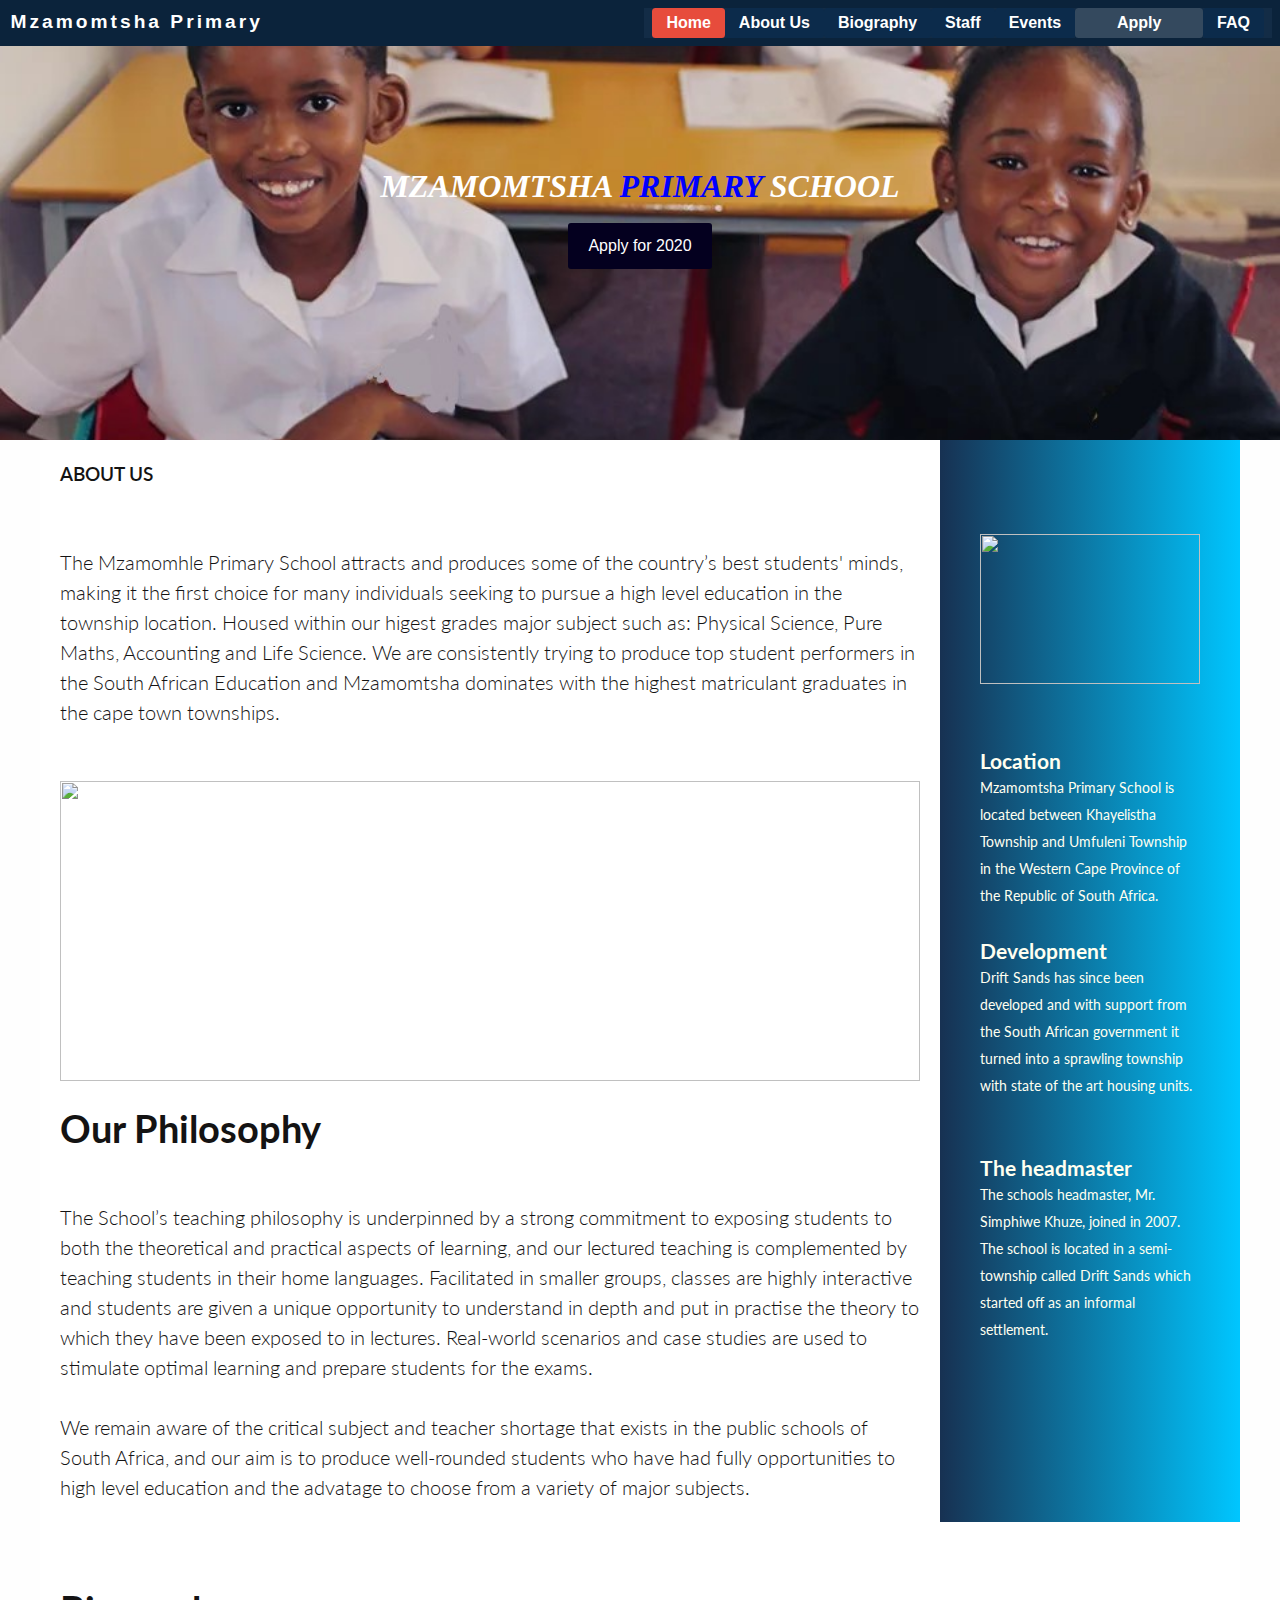
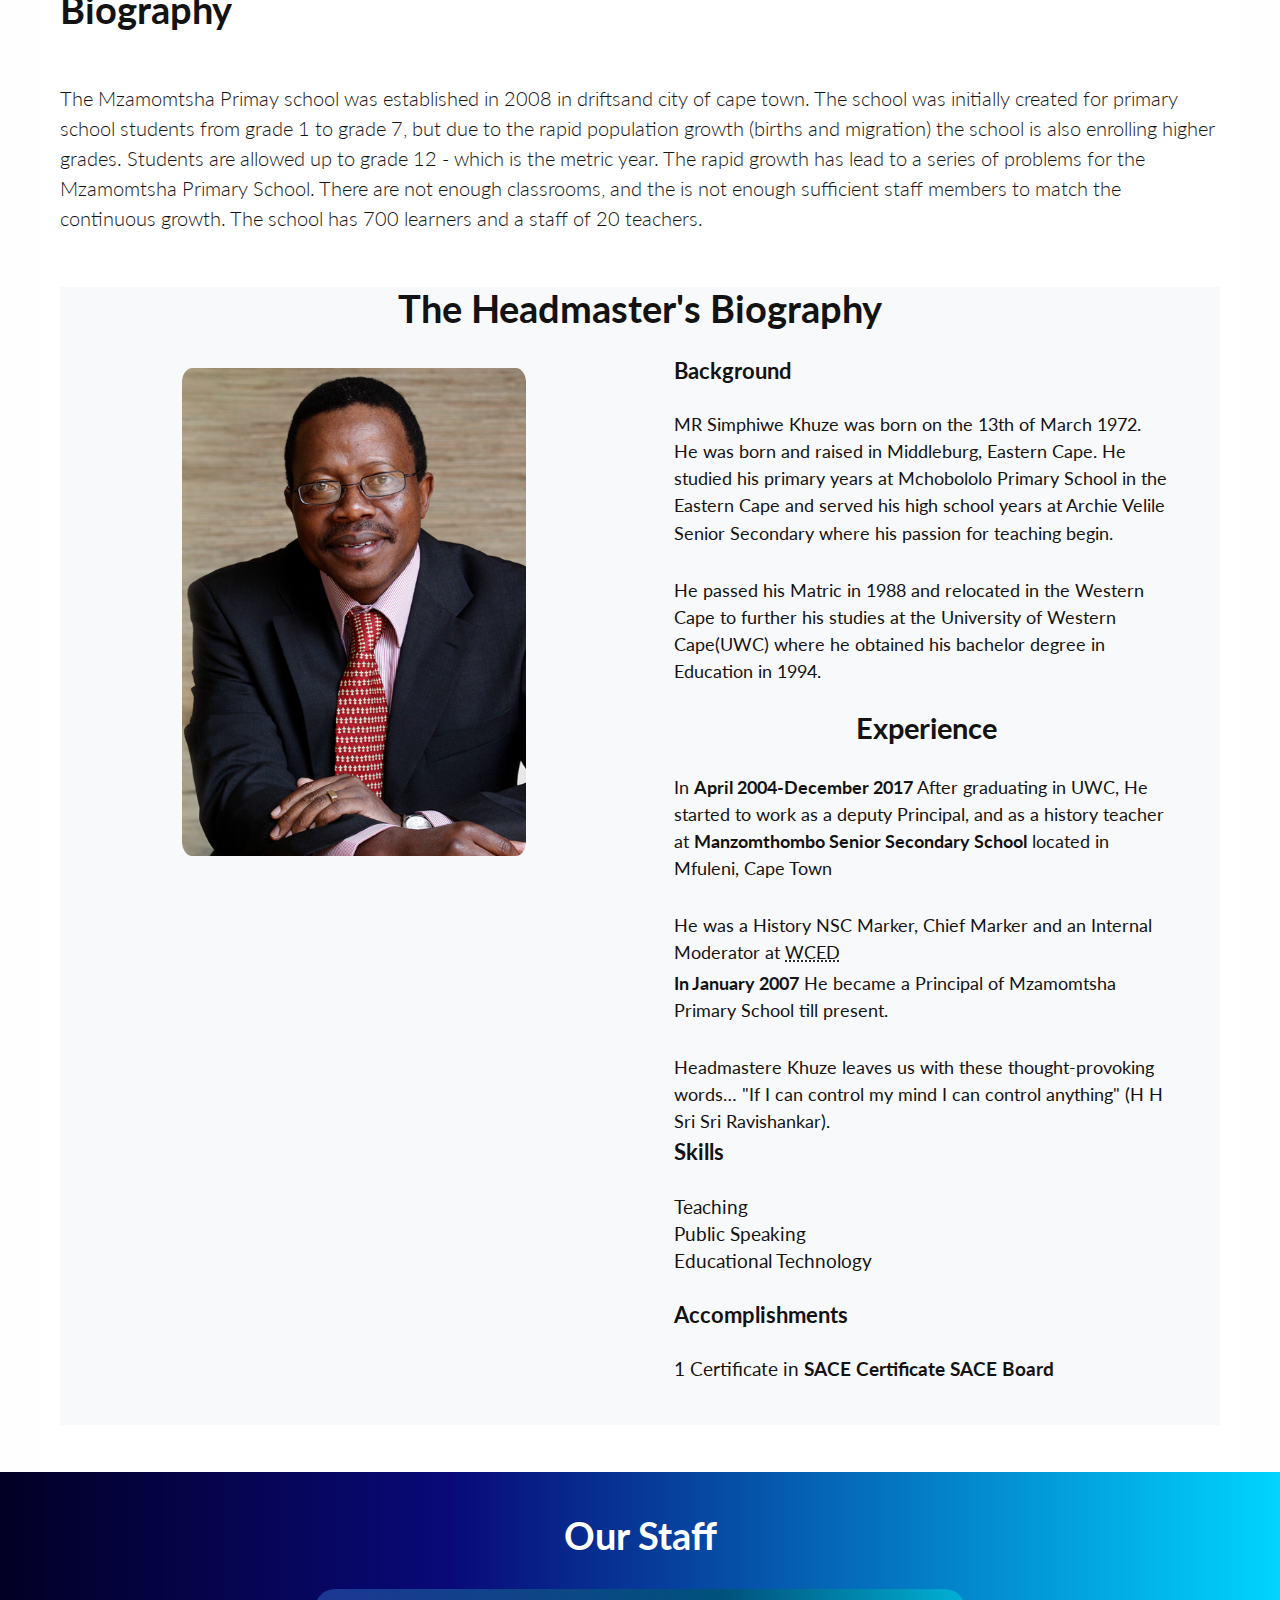
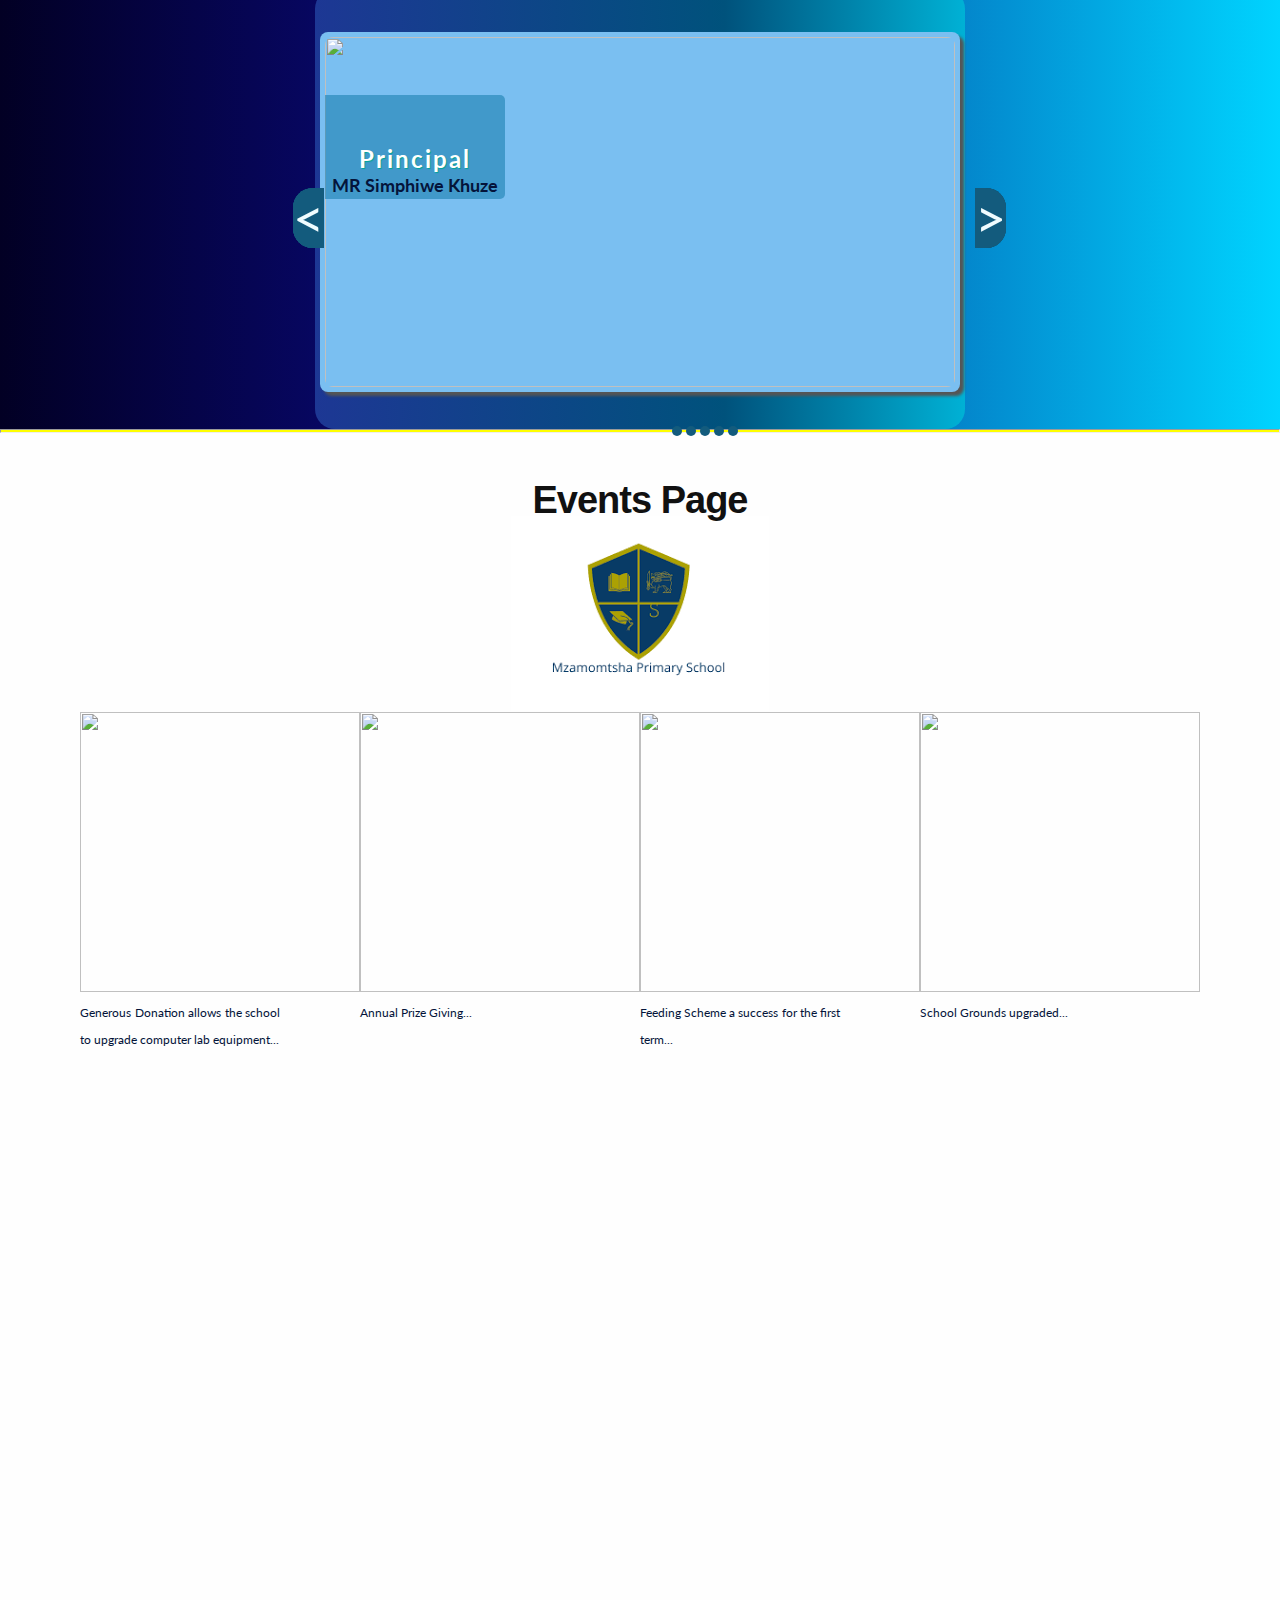
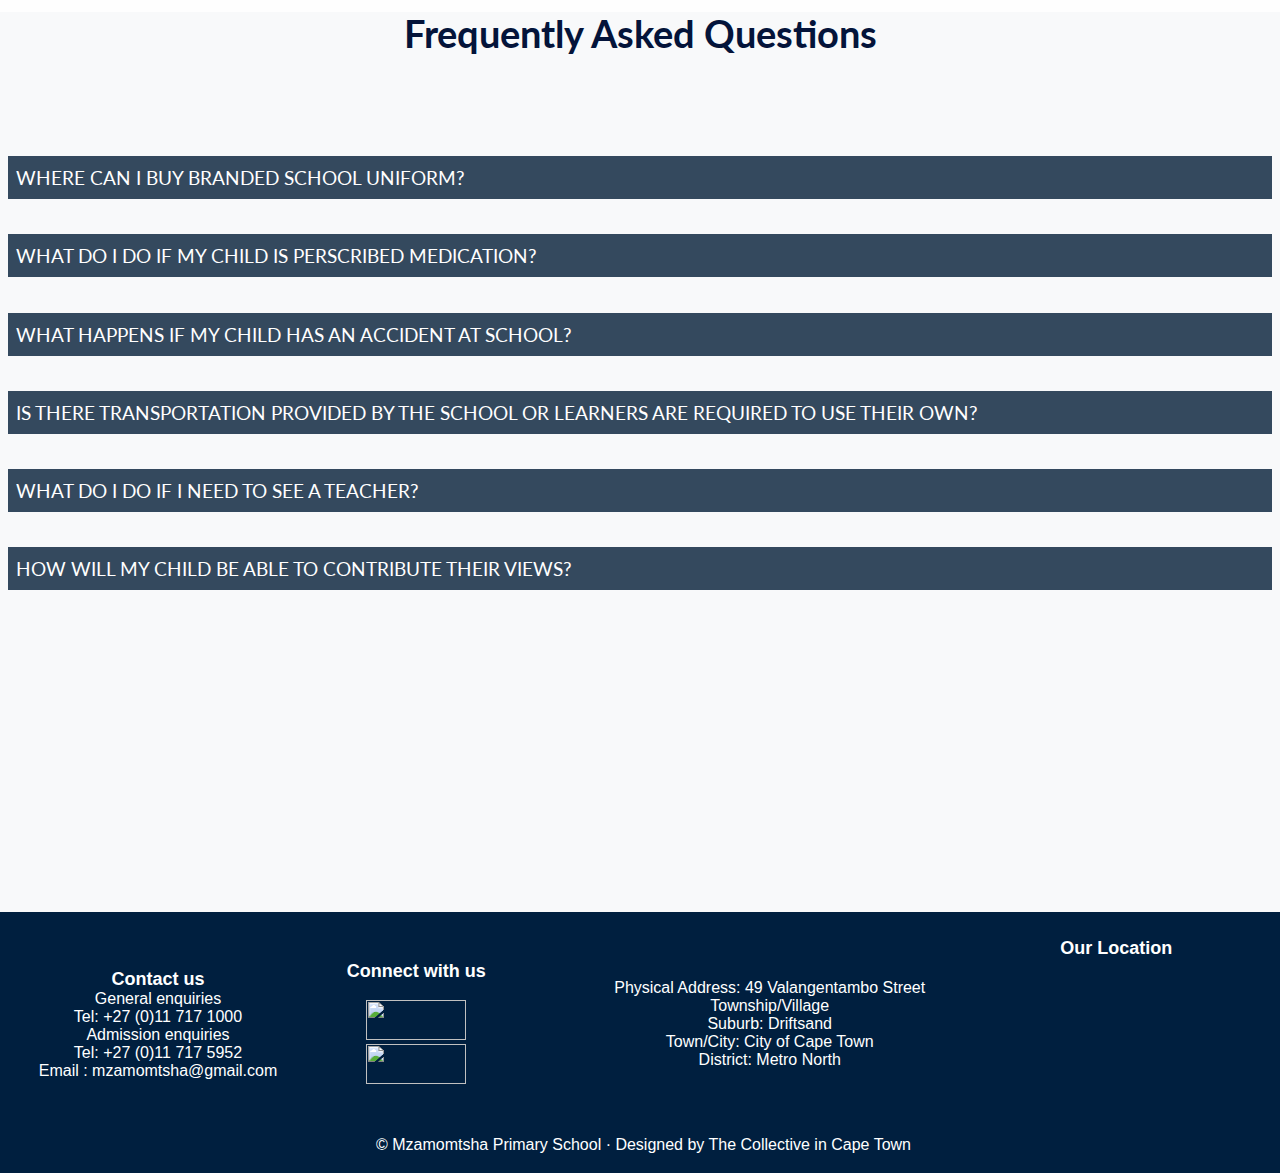
==== commit 27233b3c: "update index.html" ====
--- a/mzamomtsha/index.html
+++ b/mzamomtsha/index.html
@@ -403,7 +403,7 @@
 				<br>
 				<h3 class="footer-item-heading">Our Location</h3>
 				<iframe src="https://www.google.com/maps/embed?pb=!1m18!1m12!1m3!1d3307.57901566261!2d18.6490213153675!3d-34.00334553348609!2m3!1f0!2f0!3f0!3m2!1i1024!2i768!4f13.1!3m3!1m2!1s0x1dcc4f10cee25b65%3A0x67a6a93df747dbac!2sMzamomtsha%20Primary!5e0!3m2!1sen!2sza!4v1589250242365!5m2!1sen!2sza" 
-				width="500" height="170" frameborder="0" style="border:0;" allowfullscreen="" aria-hidden="false" tabindex="0"></iframe>
+				width="250" height="170" frameborder="0" style="border:0;" allowfullscreen="" aria-hidden="false" tabindex="0"></iframe>
 						
 			</div>
 			<div class="footer-item">
